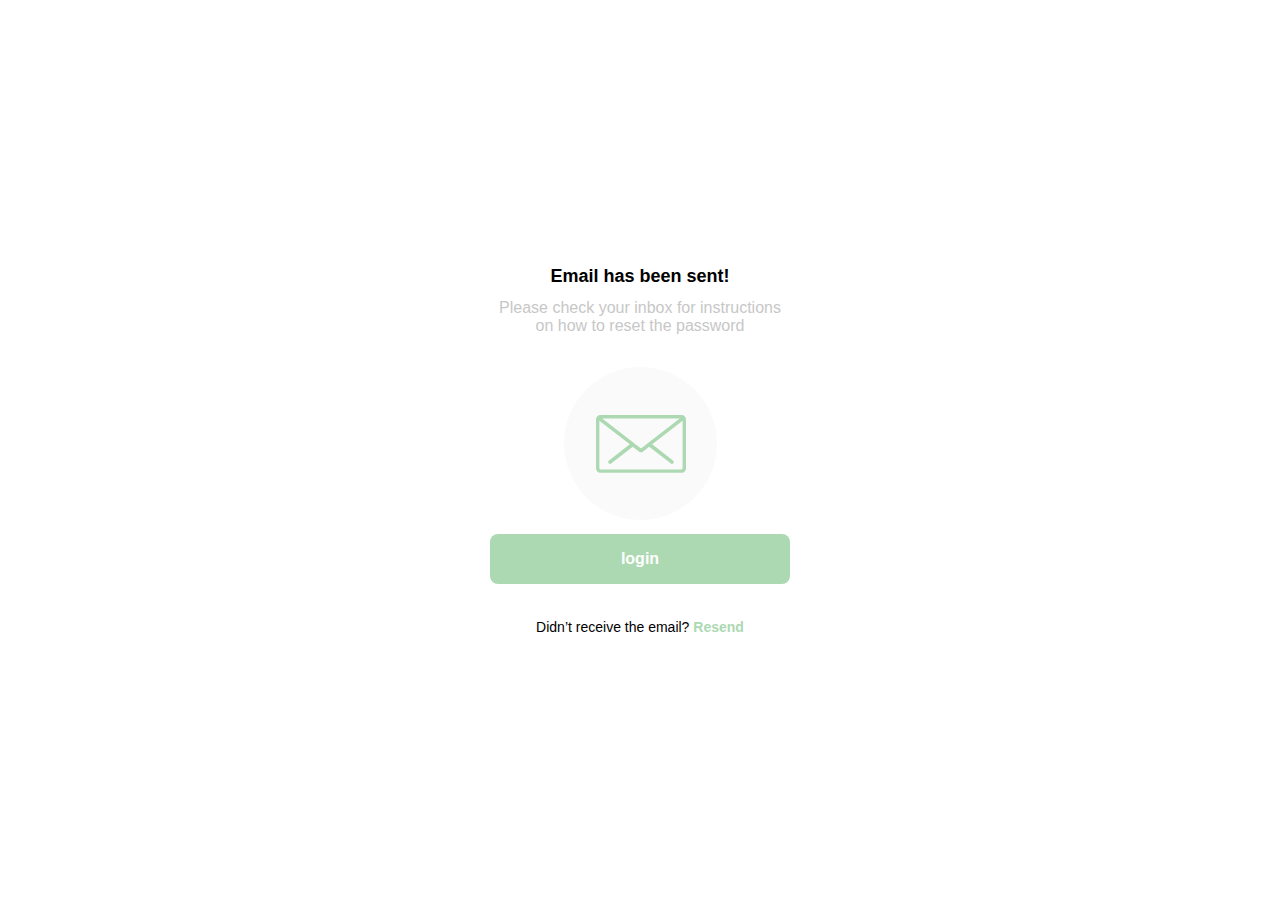
==== HTML/password_recovery.html @ daf8c47a "Local MAIN: frame new_password" ====
<!DOCTYPE html>
<html lang="en">
<head>
    <meta charset="UTF-8">
    <meta http-equiv="X-UA-Compatible" content="IE=edge">
    <meta name="viewport" content="width=device-width, initial-scale=1.0">
    <title>yardsale.com</title>
    <link rel="stylesheet" href="/CSS/password_recovery.css">
</head>
<body>
    <section class="login">
        <section class="main-container">
            <img src="/assets/symbols/logo_yard_sale.svg" alt="logo yard sale" class="logo">
            <h1 class="title">Email has been sent!</h1>
            <h2 class="subtitle">Please check your inbox for instructions on how to reset the password</h2>
            <img src="/assets/symbols/email.svg" alt="simbol email" class="simbol-email">
            <input type="button" value="login" class="primary-button">
            <p class="text">Didn’t receive the email?<a href="###"> Resend</a></p>
        </section>
    </section>
</body>
</html>
---- CSS/password_recovery.css ----
:root {
    --white: #FFFFFF;
    --black: #000000;
    --very-light-pink: #C7C7C7;
    --text-input-field: #F7F7F7;
    --hospital-green: #ACD9B2;
    --sm: 1.4rem;
    --md: 1.6rem;
    --lg: 1.8rem;
}

*{
    box-sizing: border-box;
    margin: 0;
    padding: 0;
}

html {
    font-size: 62.5%;
    font-family: 'Quicksand', sans-serif ;
}

.login {
    width: 100%;
    height: 100vh;
    display: grid;
    place-items: center;
}

.main-container {
    display: grid;
    grid-template-rows: auto;
    width: 30rem;
}

.logo {
    width: 15rem;
    margin-bottom: 4.8rem;
    justify-self: center;
    display: none;
}

.title {
    color: var(--black);
    font-size: var(--lg);
    margin-bottom: 1.2rem;
    text-align: center;

}

.subtitle {
    color: var(--very-light-pink);
    font-size: var(--md);
    font-weight: 300;
    margin-top: 0;
    margin-bottom: 3.2rem;
    text-align: center;
}

.simbol-email {
    justify-self: center;
}

.primary-button {
    background-color: var(--hospital-green);
    border: none;
    border-radius: 0.8rem;
    width: 100%;
    height: 5rem;
    color: var(--white);
    font-size: var(--md);
    font-weight: bold;
    cursor: pointer;
    margin-top: 1.4rem;
}
.text {
    font-size: var(--sm);
    margin-top: 3.5rem;
    text-align: center;
}

.text a{
    text-decoration: none;
    font-weight: bold;
    color: var(--hospital-green);
}

@media (max-width: 520px) {
    .logo{
        display: block;
    }
}
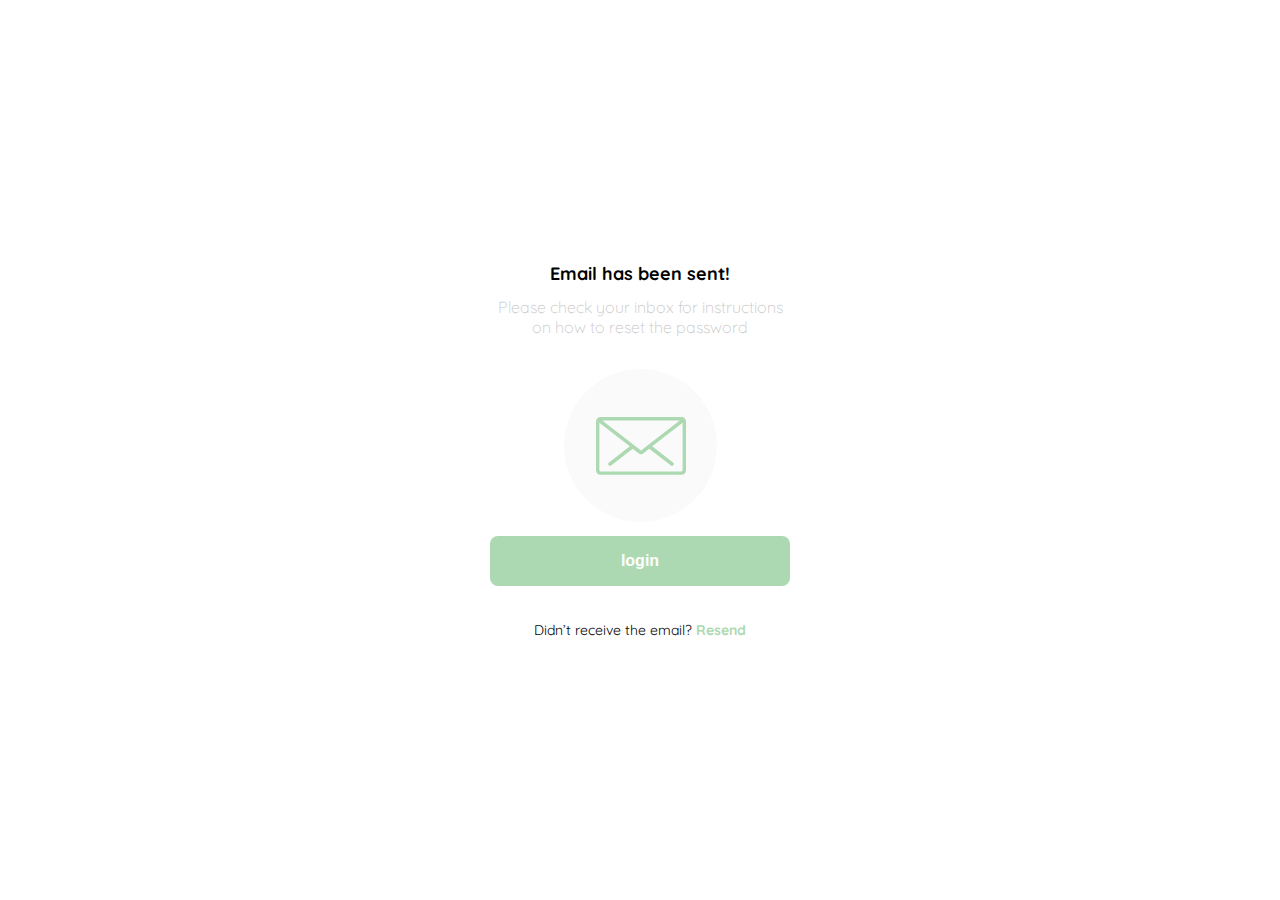
==== commit 83ebd9bd: "Local MAIN: frame login" ====
--- a/HTML/password_recovery.html
+++ b/HTML/password_recovery.html
@@ -6,6 +6,7 @@
     <meta name="viewport" content="width=device-width, initial-scale=1.0">
     <title>yardsale.com</title>
     <link rel="stylesheet" href="/CSS/password_recovery.css">
+    <link rel="stylesheet" href="https://fonts.googleapis.com/css2?family=Quicksand:wght@300;500;700&display=swap">
 </head>
 <body>
     <section class="login">
